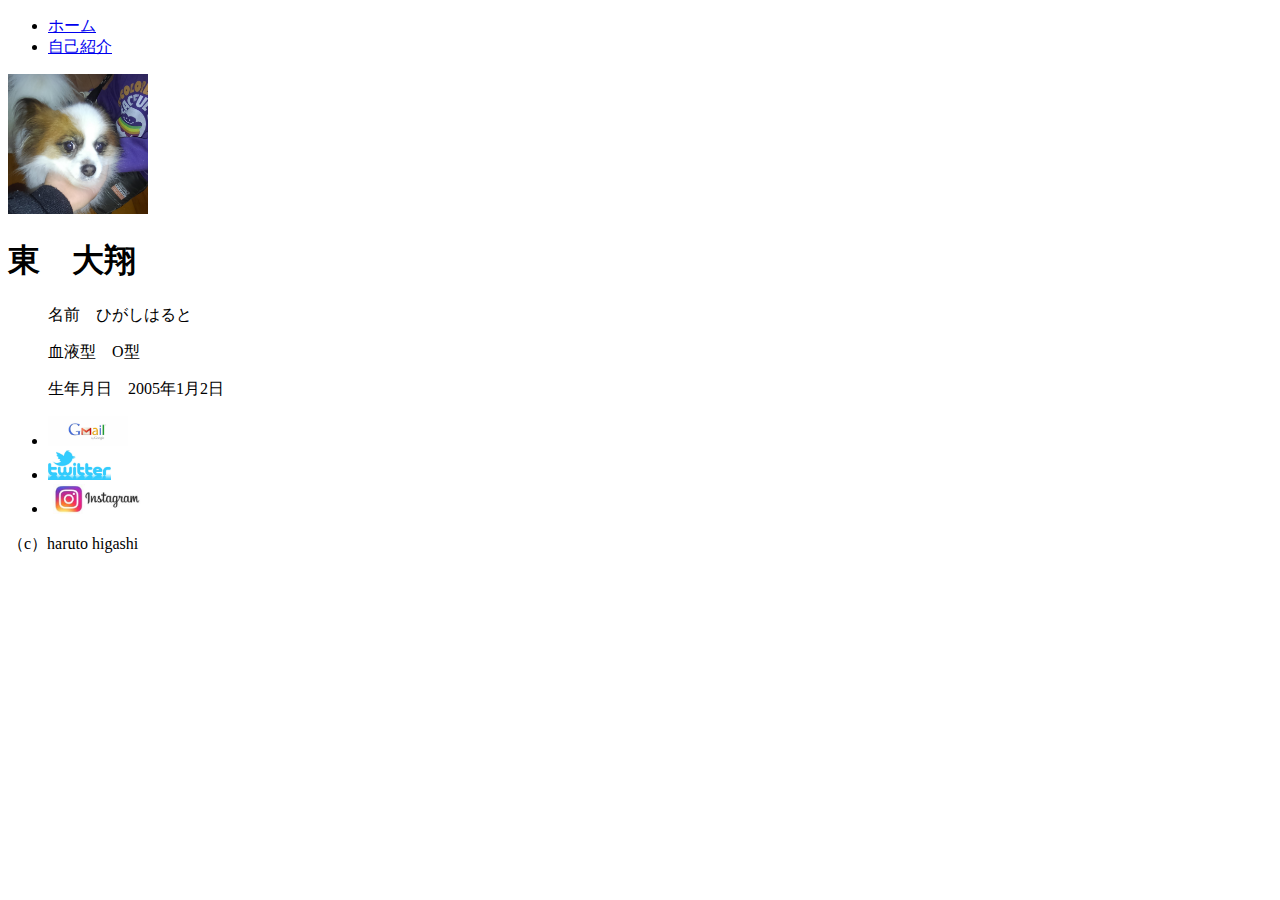
==== about.html @ b953fb13 "Create about.html" ====
<!DOCTYPE html>
<html>
<head>
  <meta charset="utf-8">
  <title>東　大翔の自己紹介サイト</title>
  <link rel="icon"href="favicon.ico">
  <meta nema="description"content="太郎のポートフォリオサイトです。"class="icon">
  <link rel="stylesheet"href="css/styles.css">
  </head>
  <body>
      <meta charset="utf-8">
    <header>
      <nav>
        <ul>
        <li>
        <a href="index.html">
          ホーム
        </a>
        </li>
        <li class="current">
         <a href="about.html">
          自己紹介
        </a>
        </li>
        </ul>
      </nav>
    </header>

 <section>
   <img src="img/a.jpg"widht="140"height="140"alt="太郎のアイコン" class="icon">
   <h1>東　大翔</h1>
   <ul class="aa">
  <p>名前　ひがしはると</p>
  <p>血液型　O型</p>
  <p>生年月日　2005年1月2日</p>
 </section>
</ul>
<footer>
  <ul>
  <li>
<a href="mailto:nipponn_haruto@yahoo.co.jp" target="_blank">
    <img src="img/d.jpg"widht="40"height="30"alt="メール送信">
  </a>
  </li>
    <li>
      <a href="https://twitter.com/0102haruto8610" target="_blank">
      <img src="img/j.jpg"widht="30"height="30"alt="Twitterへ">
</a>
    </li>
    <li>
  <a href="https://www.instagram.com/nipponn_haruto/" target="_blank">
        <img src="img/i.jpg"widht="30"height="30"alt="インスタグラムへ">
</a>
      </li>
  </ul>
<p>（c）haruto higashi</p>
</footer>
    </body>
</html>
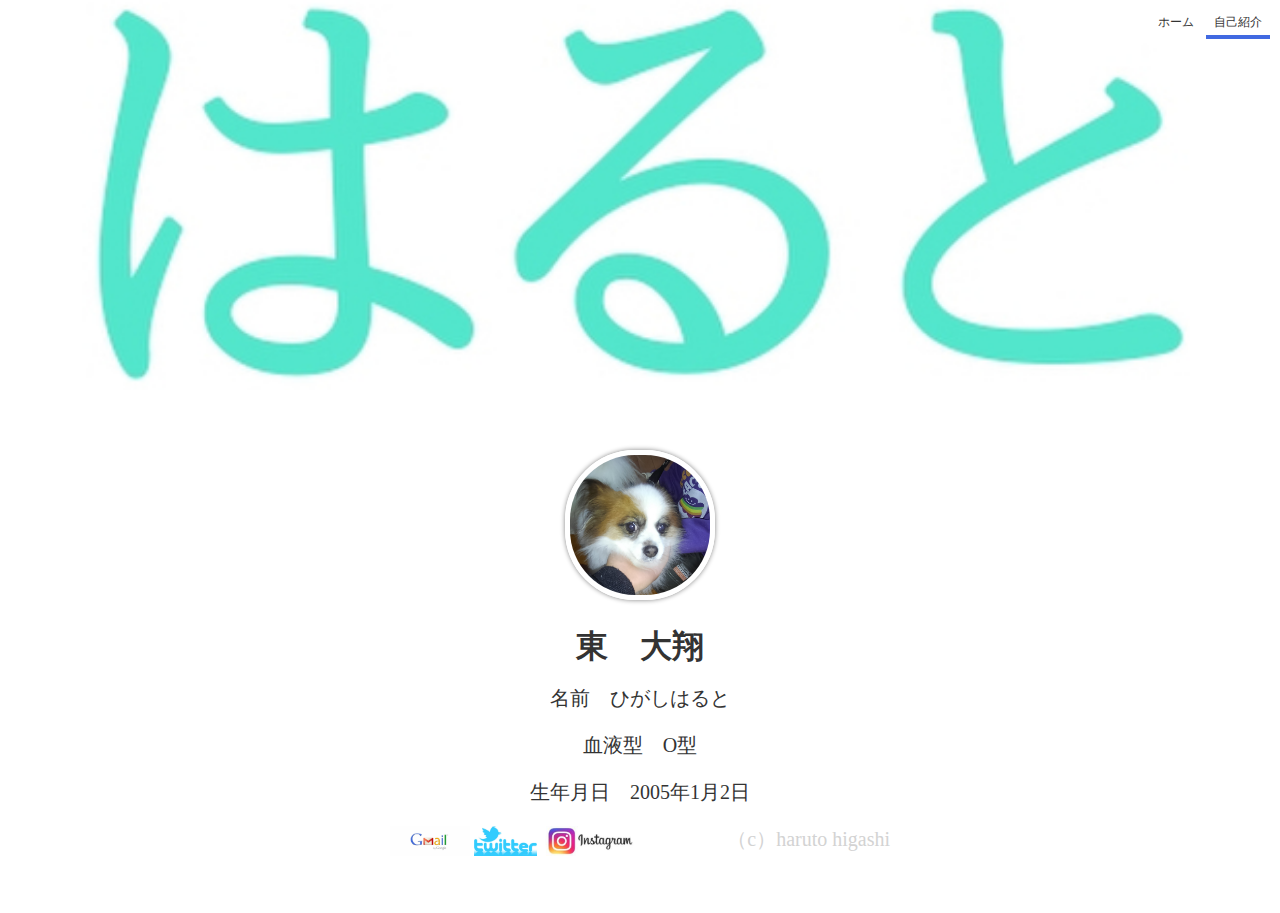
==== commit 5aab97ad: "Update about.html" ====
--- a/about.html
+++ b/about.html
@@ -48,7 +48,7 @@
 </a>
     </li>
     <li>
-  <a href="https://www.instagram.com/nipponn_haruto/" target="_blank">
+  <a href="https://www.instagram.com/haruto8610hh/" target="_blank">
         <img src="img/i.jpg"widht="30"height="30"alt="インスタグラムへ">
 </a>
       </li>
--- a/css/styles.css
+++ b/css/styles.css
@@ -0,0 +1,108 @@
+body{
+   color:#333;
+  font-family: verdana. sans-serif;
+margin:0;
+padding-left: 0;
+    }
+
+header{
+  text-align: right;
+  padding: 10px;
+  background-image: url(../img/h.jpeg);
+  height: 370px;
+  background-size: cover;
+  background-position: 50% 50%;
+  margin-bottom: 60px;
+}
+
+header ul{
+  margin: 0;
+  list-style-type: none;
+  padding-left:0;
+}
+
+header li{
+  display: inline-block;
+  padding: 4px 8px;
+  font-size: 12px;
+}
+
+a{
+  text-decoration: none;
+  color: inherit;
+}
+
+header li>a:hover{
+  color: royalblue;
+}
+
+.current{
+  border-bottom: 4px solid royalblue;
+}
+
+section{
+  text-align: center;
+}
+
+section h2{
+  font-weight: normal;
+  }
+
+  section h1
+{
+  margin-bottom: 8px;
+}
+section p{
+  margin-top: 0;
+  font-size: 20px;
+}
+
+.icon{
+  border-radius: 70px;
+border: 5px solid white;
+box-shadow: 0 0 5px gray;
+}
+
+.works{
+  width: 400px;
+  margin: 60px auto;
+  border-bottom: 1px solid gray;
+}
+
+.works>section{
+  margin-bottom: 40px
+}
+.works h2,
+.works p{
+  text-align: center;
+}
+
+footer{
+  width: 500px;
+  margin:0 auto 60px;
+}
+
+footer ul{
+  margin: 0;
+  list-style-type: none;
+  padding-left:0;
+  float: left;
+}
+
+footer li{
+  display: inline-block;
+}
+
+footer li>a:hover{
+  opacity: 0.6;
+}
+
+footer p{
+  color: lightgray;
+  font-size: 20px;
+  text-align: right;
+}
+
+.aa{
+  padding-inline-start: 0;
+}
